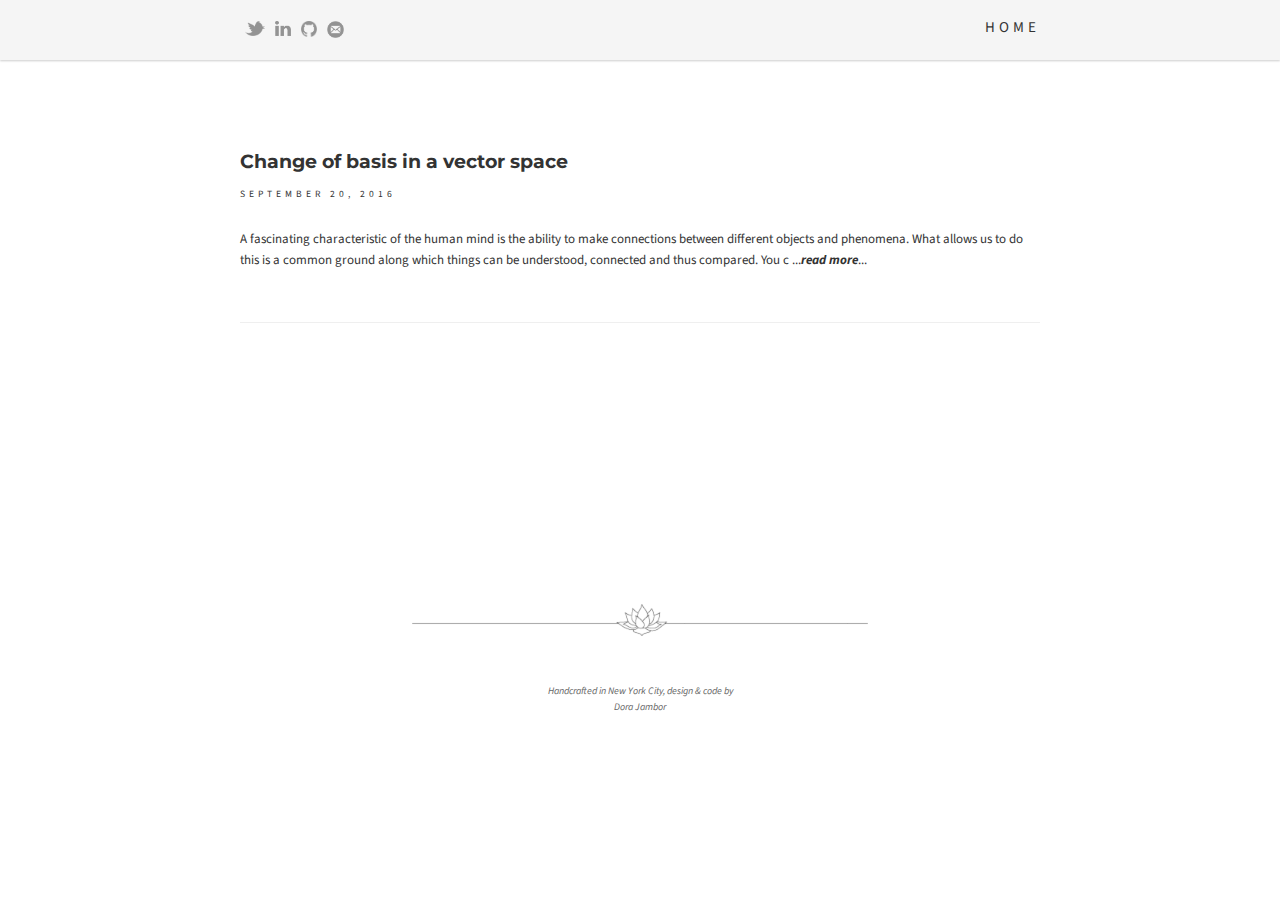
==== index.html @ 0fda5b82 "update stuff on website" ====
<!DOCTYPE html>
<!--[if lt IE 7]><html class="no-js lt-ie9 lt-ie8 lt-ie7"> <![endif]-->
<!--[if IE 7]><html class="no-js lt-ie9 lt-ie8"> <![endif]-->
<!--[if IE 8]><html class="no-js lt-ie9"> <![endif]-->
<!--[if gt IE 8]><!--><html class="no-js" prefix="og: http://ogp.me/ns#" xmlns:og="http://ogp.me/ns#"><!--<![endif]-->

    <head>
                <meta charset="utf-8">
        <meta http-equiv="X-UA-Compatible" content="IE=edge">
        <meta name="description" content="Things that tickle my mind">
        <meta name="viewport" content="width=device-width, initial-scale=1.0, minimum-scale=1.0, maximum-scale=1.0" />
        <meta name="mobile-web-app-capable" content="yes">
        <meta name="apple-mobile-web-app-capable" content="yes">
        <meta name="apple-mobile-web-app-status-bar-style" content="black">
        <meta name="author" content="Dora Jambor">
        <meta name="keywords" content="awesome, definitely">
	
        <meta property="og:site_name" content="DORA JAMBOR">
        <meta property="og:title" content="DORA JAMBOR">
        <meta property="og:url" content="https://dorajam.github.io/thoughts/">
        <meta property="og:description" content="Things that tickle my mind">
    
        <meta property="og:type" content="website" />
    
        <meta name="generator" content="Hugo 0.15" />
        <title>DORA JAMBOR &middot; DORA JAMBOR </title>
        <link rel="canonical" href="https://dorajam.github.io/thoughts/" />
        <link rel="alternate" type="application/rss+xml" title="RSS" href="https://dorajam.github.io/thoughts/index.xml">
        <link rel="stylesheet" type='text/css' href="https://dorajam.github.io/thoughts/css/main.css"/>
        <link href='https://fonts.googleapis.com/css?family=Source+Sans+Pro:300|Montserrat:700' rel='stylesheet' type='text/css'>
        <link href="//netdna.bootstrapcdn.com/font-awesome/4.0.3/css/font-awesome.css" rel="stylesheet">
        <script src="//code.jquery.com/jquery-1.10.2.min.js"></script>

        
    </head>

<body>
<!--[if lt IE 7]><p class="browsehappy">You are using an <strong>outdated</strong> browser. Please <a href="http://browsehappy.com/">upgrade your browser</a> or <a href="http://www.google.com/chrome/‎">install Google Chrome</a> to experience this site.</p><![endif]-->




<nav class="navbar navbar-default navbar-fixed-top" id="navbar-main">
	
	
	
	
	
 	

  
    <div class="container">
	    <a class = "icon" style="cursor:pointer" href= "https://twitter.com/dorajambor"><img src="https://dorajam.github.io/thoughts/twitter.png" width=20 alt="t"></a>
					<a class = "icon" href= "https://www.linkedin.com/in/dorajambor"><img src="https://dorajam.github.io/thoughts/linkedin.png" width=16 alt="in"></a>
					<a class = "icon" href= "https://github.com/dorajam"><img src="https://dorajam.github.io/thoughts/github.png" width=16 alt="git"></a>	
					<a class = "icon" href= "mailto:dorajambor@gmail.com"><img src="https://dorajam.github.io/thoughts/gmail.png" width=16.5 alt="g"></a>

          <div class="post-time" style="width:100; float:right">
          <a href="https://dorajam.github.io/thoughts/" alt="Home"><p style="font-size:15px">Home</p></a>
          
          </div>
    </div>
</nav>

<header id="site-header">
    

<main class="content" role="main">
	<div class="container">
	
		<article class="li post">
    <header class="post-header">
        <h3 class="post-title"><a href="https://dorajam.github.io/thoughts/post/change-of-basis/">Change of basis in a vector space</a></h3>
        <p class="post-time"><time datetime="2016-09-20T21:53:36&#43;02:00">September 20, 2016</time></p>
    </header>
    
    <section class="post-excerpt" style="font-size:13px;text-align:left;">
    
        <h6><a href="https://dorajam.github.io/thoughts/post/change-of-basis/"></a></h6>
        <p>A fascinating characteristic of the human mind is the ability to make connections between different objects and phenomena. What allows us to do this is a common ground along which things can be understood, connected and thus compared. You c ...<a href="https://dorajam.github.io/thoughts/post/change-of-basis/" style="font-style:italic;font-weight:bold;">read more</a>...</p>
    
    </section>

        <span>
          
          
          
            
        </span>
    </footer>
</article>
<hr style="height:1px;border:none;background-color:#efefef;" />





	
	
	</div>
</main>
    <footer id="site-footer">

    <script type="text/javascript" src="https://dorajam.github.io/thoughts/js/fittext.js"></script>
    <script type="text/javascript">
      $(".heading").fitText();
    </script>
    
    </footer>




</body>
<div>
<footer class = "myfoot"></footer>
<p style="color:rgb(102, 102, 102); font-size:10px; font-style:italic; padding-bottom:10px;">Handcrafted in New York City, design &amp; code by <br>Dora Jambor</p>
</div>
</html>
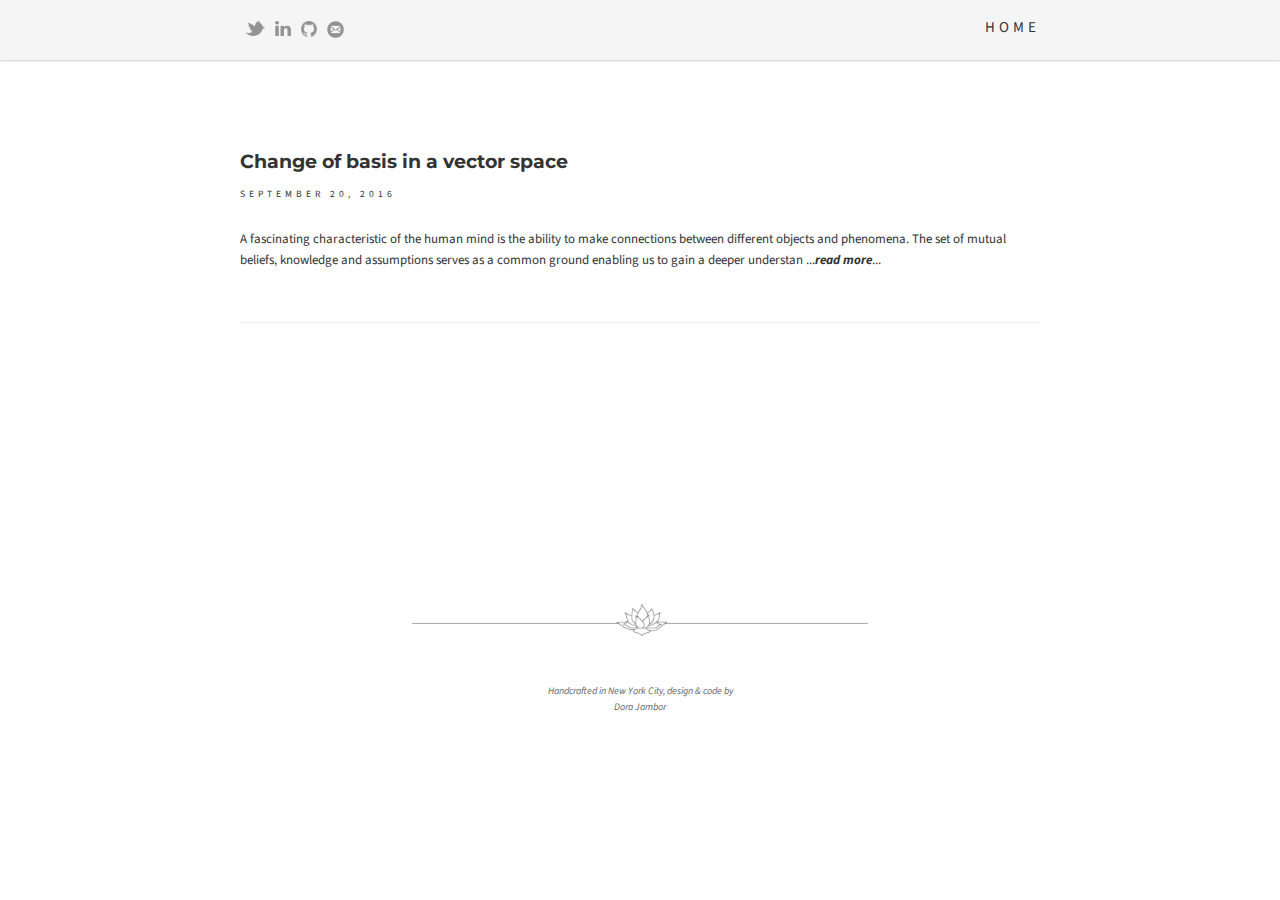
==== commit e168dec1: "update stuff on website" ====
--- a/index.html
+++ b/index.html
@@ -77,7 +77,7 @@
     <section class="post-excerpt" style="font-size:13px;text-align:left;">
     
         <h6><a href="https://dorajam.github.io/thoughts/post/change-of-basis/"></a></h6>
-        <p>A fascinating characteristic of the human mind is the ability to make connections between different objects and phenomena. What allows us to do this is a common ground along which things can be understood, connected and thus compared. You c ...<a href="https://dorajam.github.io/thoughts/post/change-of-basis/" style="font-style:italic;font-weight:bold;">read more</a>...</p>
+        <p>A fascinating characteristic of the human mind is the ability to make connections between different objects and phenomena. The set of mutual beliefs, knowledge and assumptions serves as a common ground enabling us to gain a deeper understan ...<a href="https://dorajam.github.io/thoughts/post/change-of-basis/" style="font-style:italic;font-weight:bold;">read more</a>...</p>
     
     </section>
 
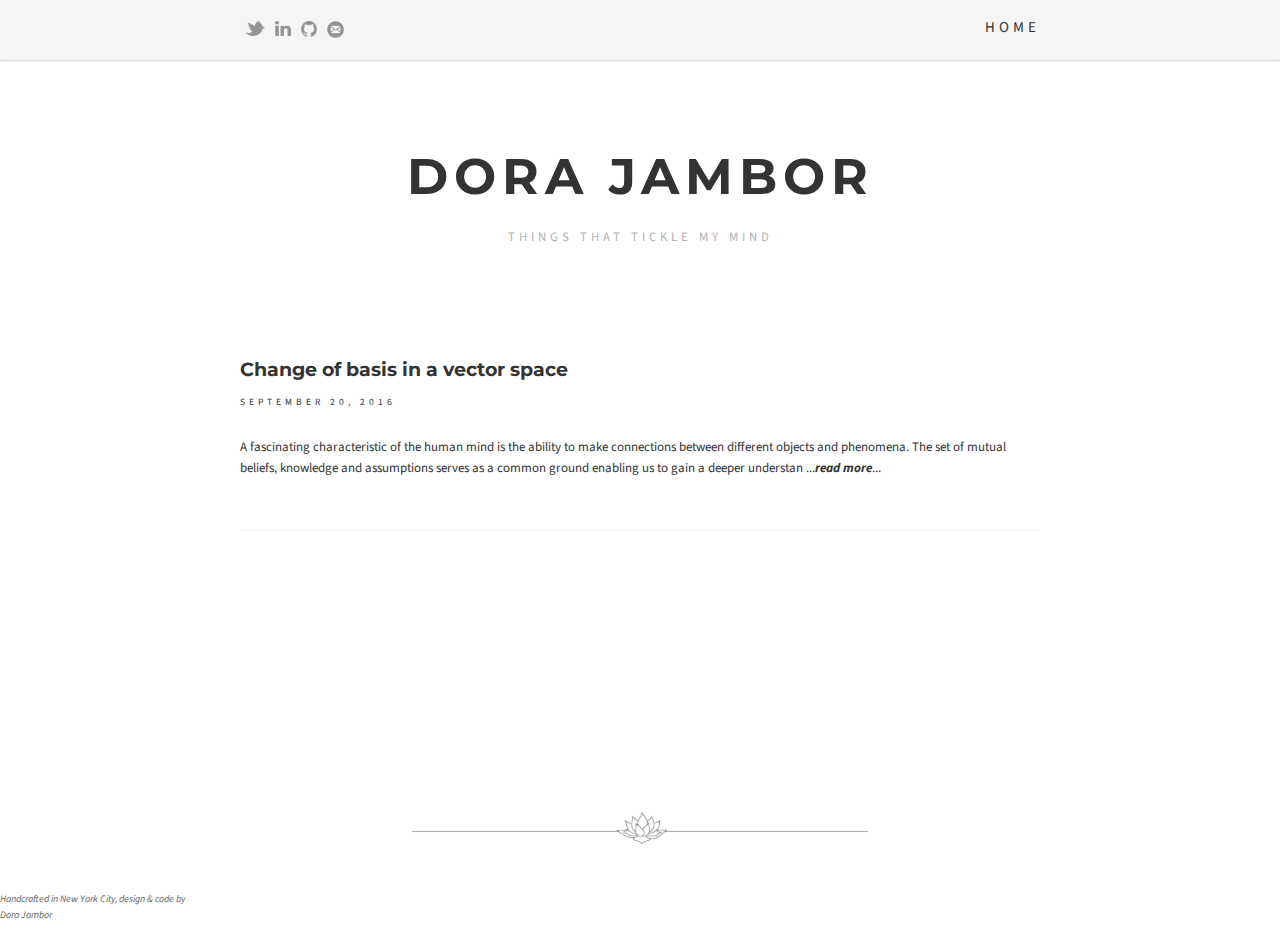
==== commit 854cef74: "update stuff on website" ====
--- a/index.html
+++ b/index.html
@@ -63,7 +63,13 @@
 </nav>
 
 <header id="site-header">
-    
+    <div class="container">
+        <h1 class="blog-title">DORA JAMBOR</h1>
+        
+            <p class="blog-description">Things that tickle my mind</p>
+    </div>
+</header>
+
 
 <main class="content" role="main">
 	<div class="container">
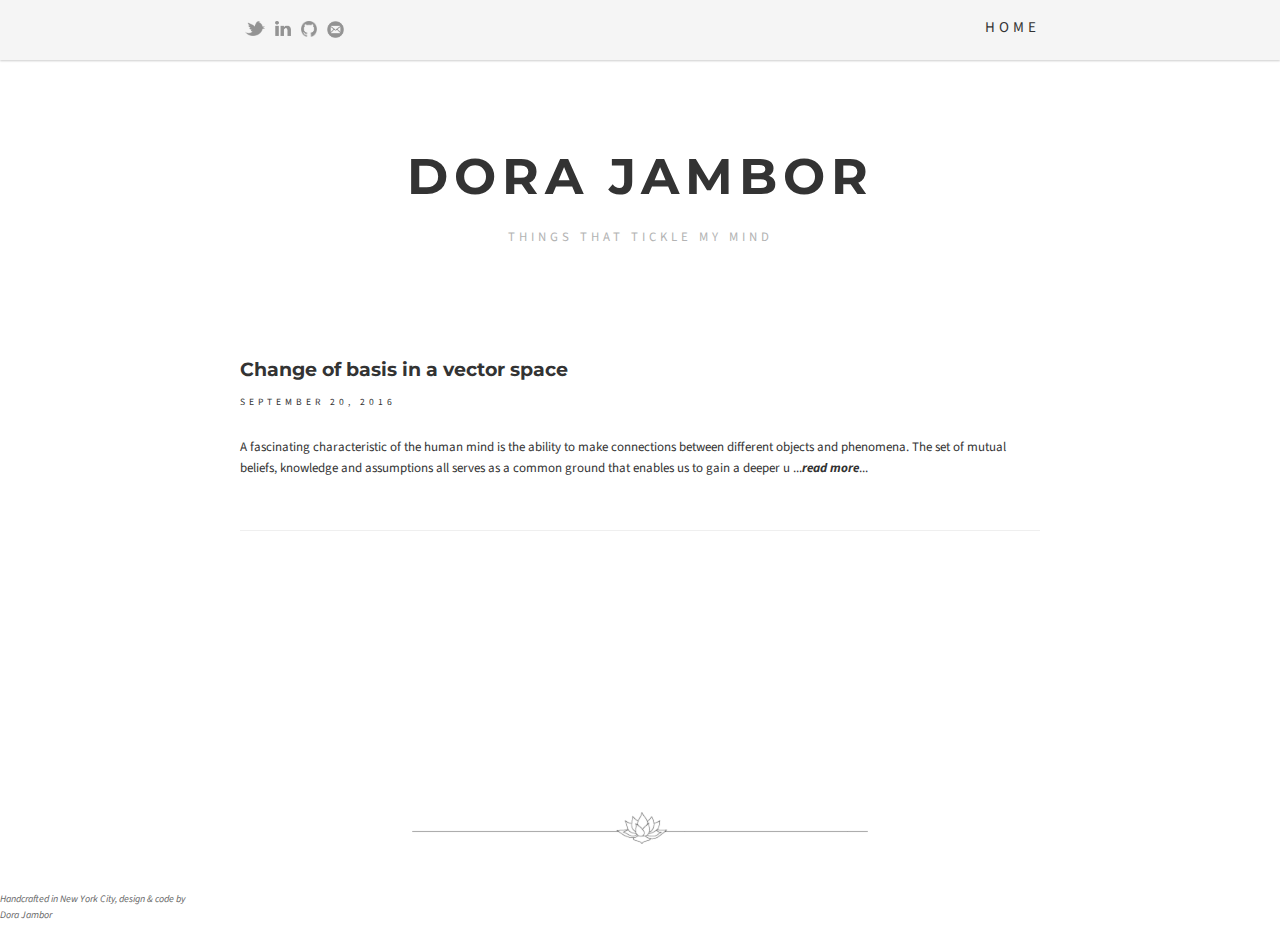
==== commit 0c414829: "update stuff on website" ====
--- a/index.html
+++ b/index.html
@@ -83,7 +83,7 @@
     <section class="post-excerpt" style="font-size:13px;text-align:left;">
     
         <h6><a href="https://dorajam.github.io/thoughts/post/change-of-basis/"></a></h6>
-        <p>A fascinating characteristic of the human mind is the ability to make connections between different objects and phenomena. The set of mutual beliefs, knowledge and assumptions serves as a common ground enabling us to gain a deeper understan ...<a href="https://dorajam.github.io/thoughts/post/change-of-basis/" style="font-style:italic;font-weight:bold;">read more</a>...</p>
+        <p>A fascinating characteristic of the human mind is the ability to make connections between different objects and phenomena. The set of mutual beliefs, knowledge and assumptions all serves as a common ground that enables us to gain a deeper u ...<a href="https://dorajam.github.io/thoughts/post/change-of-basis/" style="font-style:italic;font-weight:bold;">read more</a>...</p>
     
     </section>
 
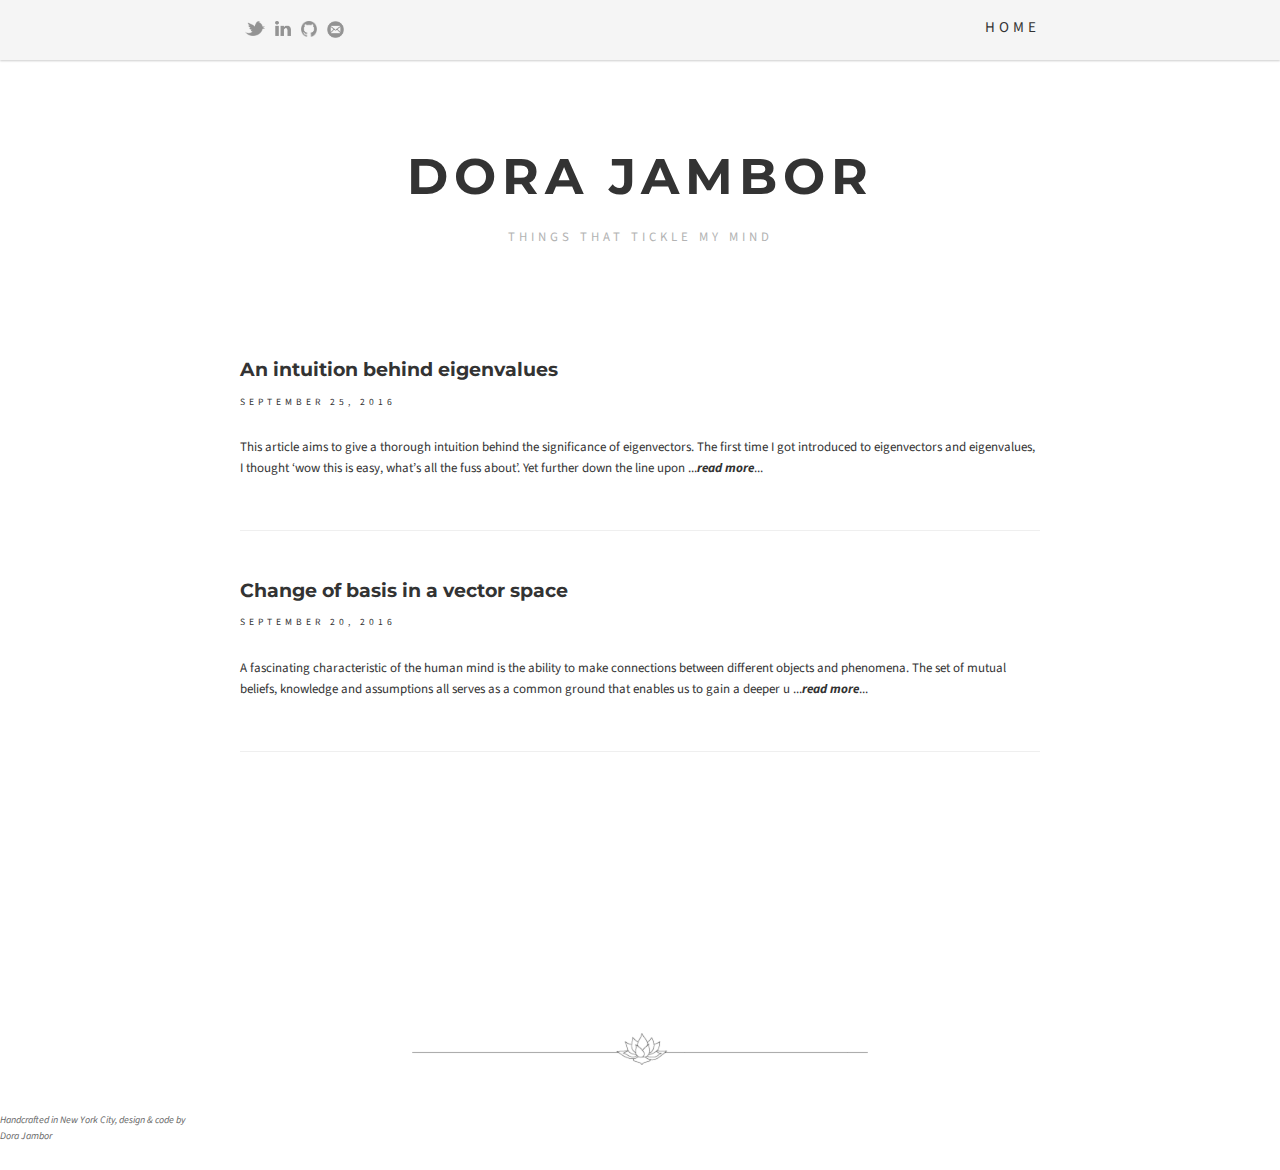
==== commit 1dd064d4: "update stuff on website" ====
--- a/index.html
+++ b/index.html
@@ -76,6 +76,34 @@
 	
 		<article class="li post">
     <header class="post-header">
+        <h3 class="post-title"><a href="https://dorajam.github.io/thoughts/post/eigenvalues/">An intuition behind eigenvalues</a></h3>
+        <p class="post-time"><time datetime="2016-09-25T00:28:47&#43;02:00">September 25, 2016</time></p>
+    </header>
+    
+    <section class="post-excerpt" style="font-size:13px;text-align:left;">
+    
+        <h6><a href="https://dorajam.github.io/thoughts/post/eigenvalues/"></a></h6>
+        <p>This article aims to give a thorough intuition behind the significance of eigenvectors. The first time I got introduced to eigenvectors and eigenvalues, I thought ‘wow this is easy, what’s all the fuss about’. Yet further down the line upon ...<a href="https://dorajam.github.io/thoughts/post/eigenvalues/" style="font-style:italic;font-weight:bold;">read more</a>...</p>
+    
+    </section>
+
+        <span>
+          
+          
+          
+            
+        </span>
+    </footer>
+</article>
+<hr style="height:1px;border:none;background-color:#efefef;" />
+
+
+
+
+
+	
+		<article class="li post">
+    <header class="post-header">
         <h3 class="post-title"><a href="https://dorajam.github.io/thoughts/post/change-of-basis/">Change of basis in a vector space</a></h3>
         <p class="post-time"><time datetime="2016-09-20T21:53:36&#43;02:00">September 20, 2016</time></p>
     </header>
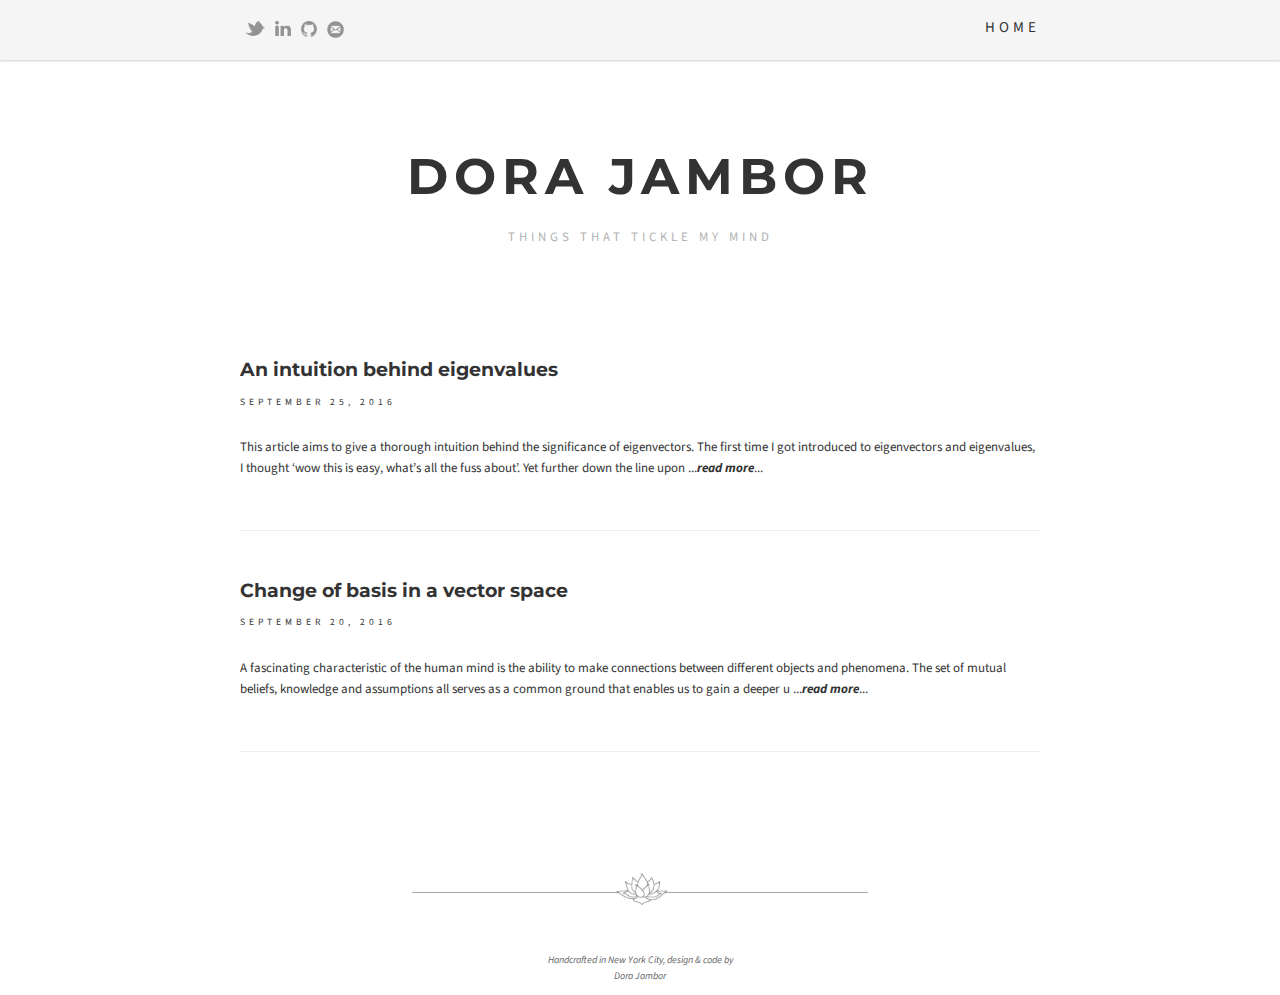
==== commit 2ba8f080: "update stuff on website" ====
--- a/index.html
+++ b/index.html
@@ -134,6 +134,10 @@
 	</div>
 </main>
     <footer id="site-footer">
+    <div>
+    <footer class = "myfoot"></footer>
+    <p style="color:rgb(102, 102, 102); font-size:10px; font-style:italic; padding-bottom:10px;">Handcrafted in New York City, design &amp; code by <br>Dora Jambor</p>
+    </div>
 
     <script type="text/javascript" src="https://dorajam.github.io/thoughts/js/fittext.js"></script>
     <script type="text/javascript">
@@ -146,8 +150,4 @@
 
 
 </body>
-<div>
-<footer class = "myfoot"></footer>
-<p style="color:rgb(102, 102, 102); font-size:10px; font-style:italic; padding-bottom:10px;">Handcrafted in New York City, design &amp; code by <br>Dora Jambor</p>
-</div>
 </html>
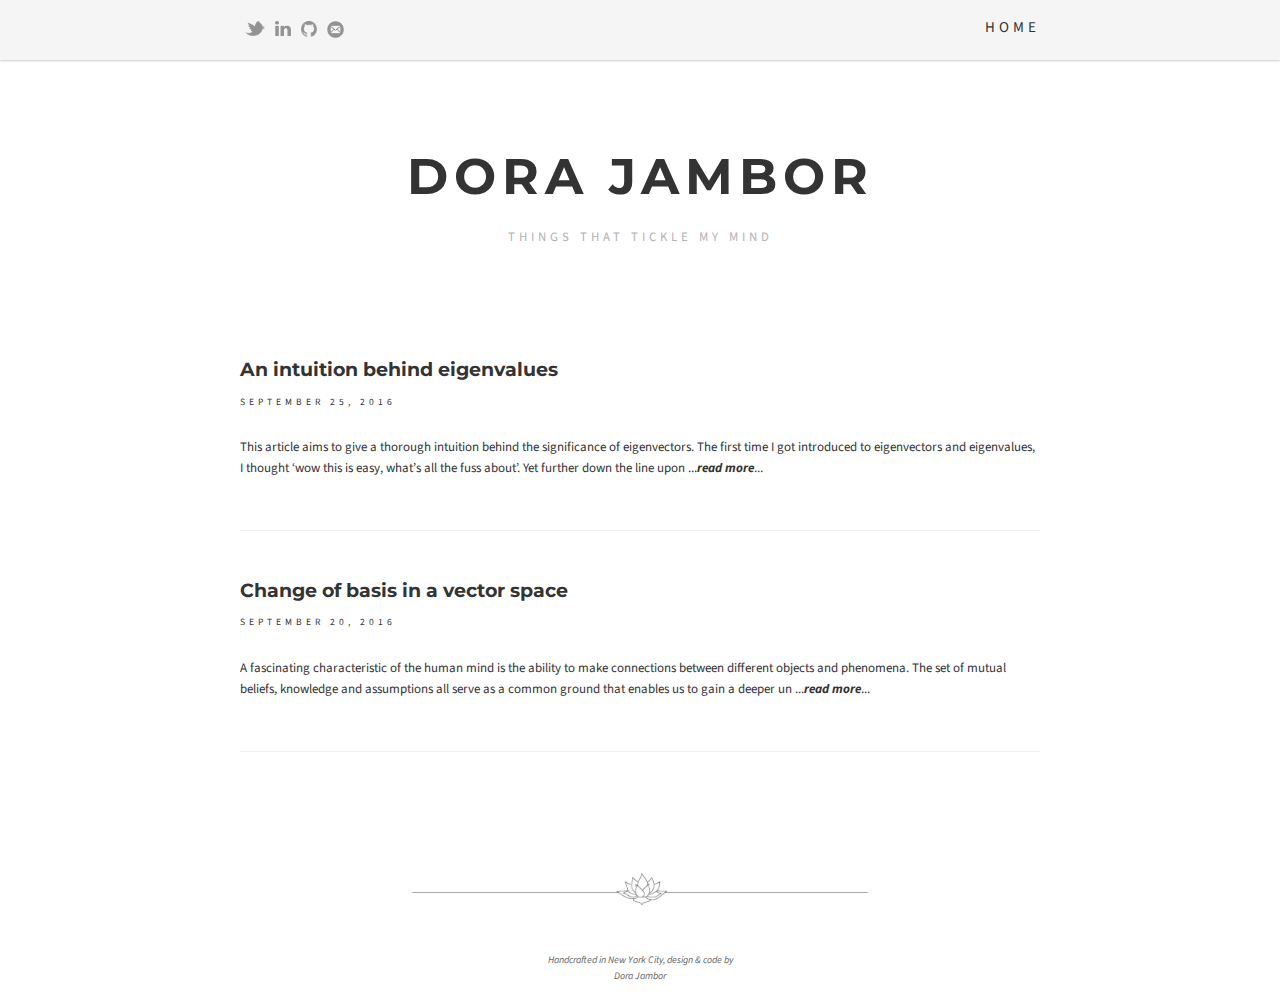
==== commit 35ccecf1: "update stuff on website" ====
--- a/index.html
+++ b/index.html
@@ -111,7 +111,7 @@
     <section class="post-excerpt" style="font-size:13px;text-align:left;">
     
         <h6><a href="https://dorajam.github.io/thoughts/post/change-of-basis/"></a></h6>
-        <p>A fascinating characteristic of the human mind is the ability to make connections between different objects and phenomena. The set of mutual beliefs, knowledge and assumptions all serves as a common ground that enables us to gain a deeper u ...<a href="https://dorajam.github.io/thoughts/post/change-of-basis/" style="font-style:italic;font-weight:bold;">read more</a>...</p>
+        <p>A fascinating characteristic of the human mind is the ability to make connections between different objects and phenomena. The set of mutual beliefs, knowledge and assumptions all serve as a common ground that enables us to gain a deeper un ...<a href="https://dorajam.github.io/thoughts/post/change-of-basis/" style="font-style:italic;font-weight:bold;">read more</a>...</p>
     
     </section>
 
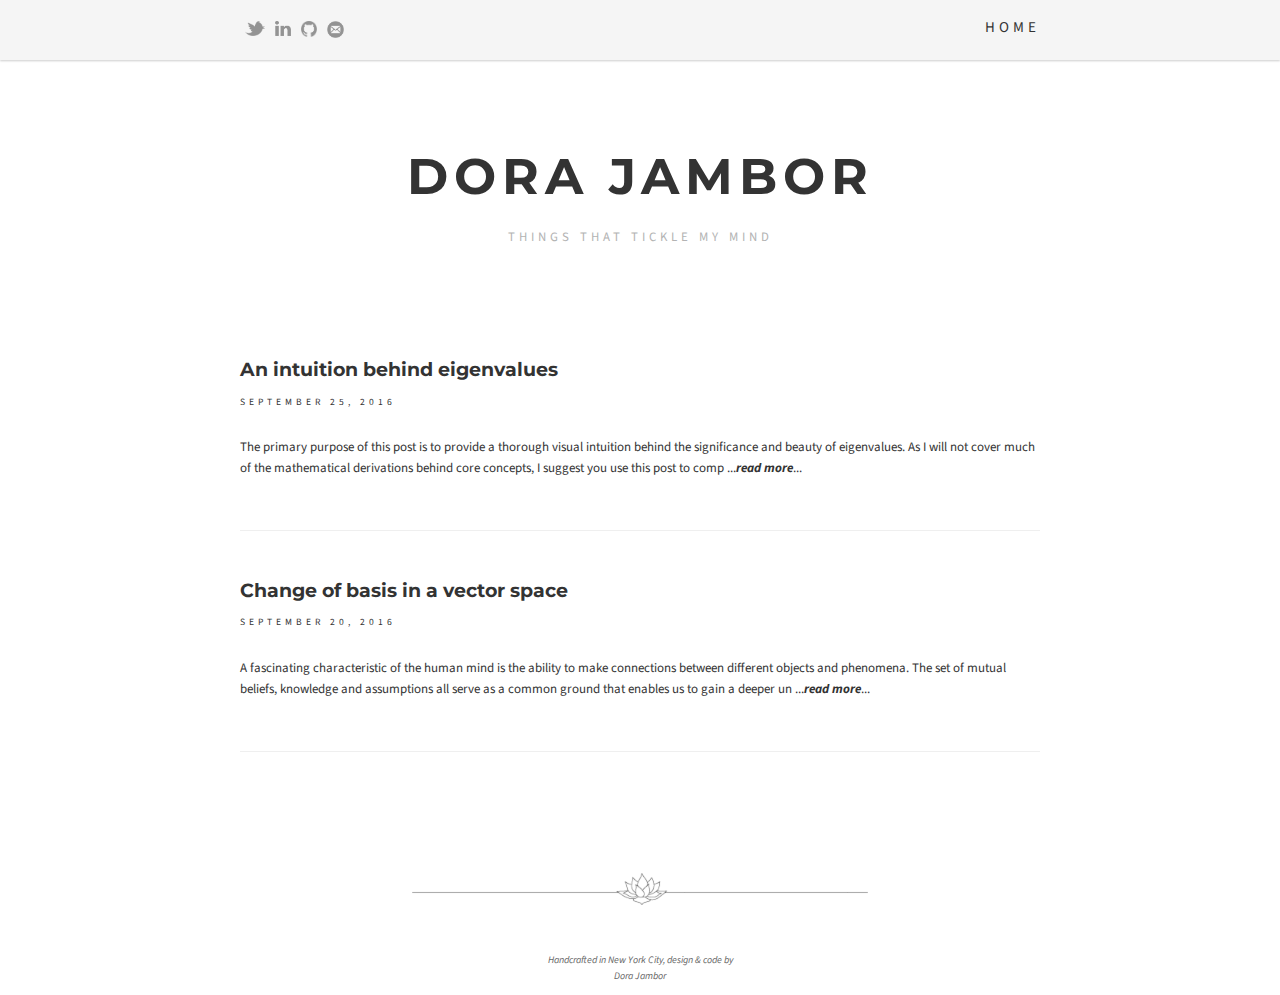
==== commit 9f05c9b0: "update stuff on website" ====
--- a/index.html
+++ b/index.html
@@ -83,7 +83,7 @@
     <section class="post-excerpt" style="font-size:13px;text-align:left;">
     
         <h6><a href="https://dorajam.github.io/thoughts/post/eigenvalues/"></a></h6>
-        <p>This article aims to give a thorough intuition behind the significance of eigenvectors. The first time I got introduced to eigenvectors and eigenvalues, I thought ‘wow this is easy, what’s all the fuss about’. Yet further down the line upon ...<a href="https://dorajam.github.io/thoughts/post/eigenvalues/" style="font-style:italic;font-weight:bold;">read more</a>...</p>
+        <p>The primary purpose of this post is to provide a thorough visual intuition behind the significance and beauty of eigenvalues. As I will not cover much of the mathematical derivations behind core concepts, I suggest you use this post to comp ...<a href="https://dorajam.github.io/thoughts/post/eigenvalues/" style="font-style:italic;font-weight:bold;">read more</a>...</p>
     
     </section>
 
